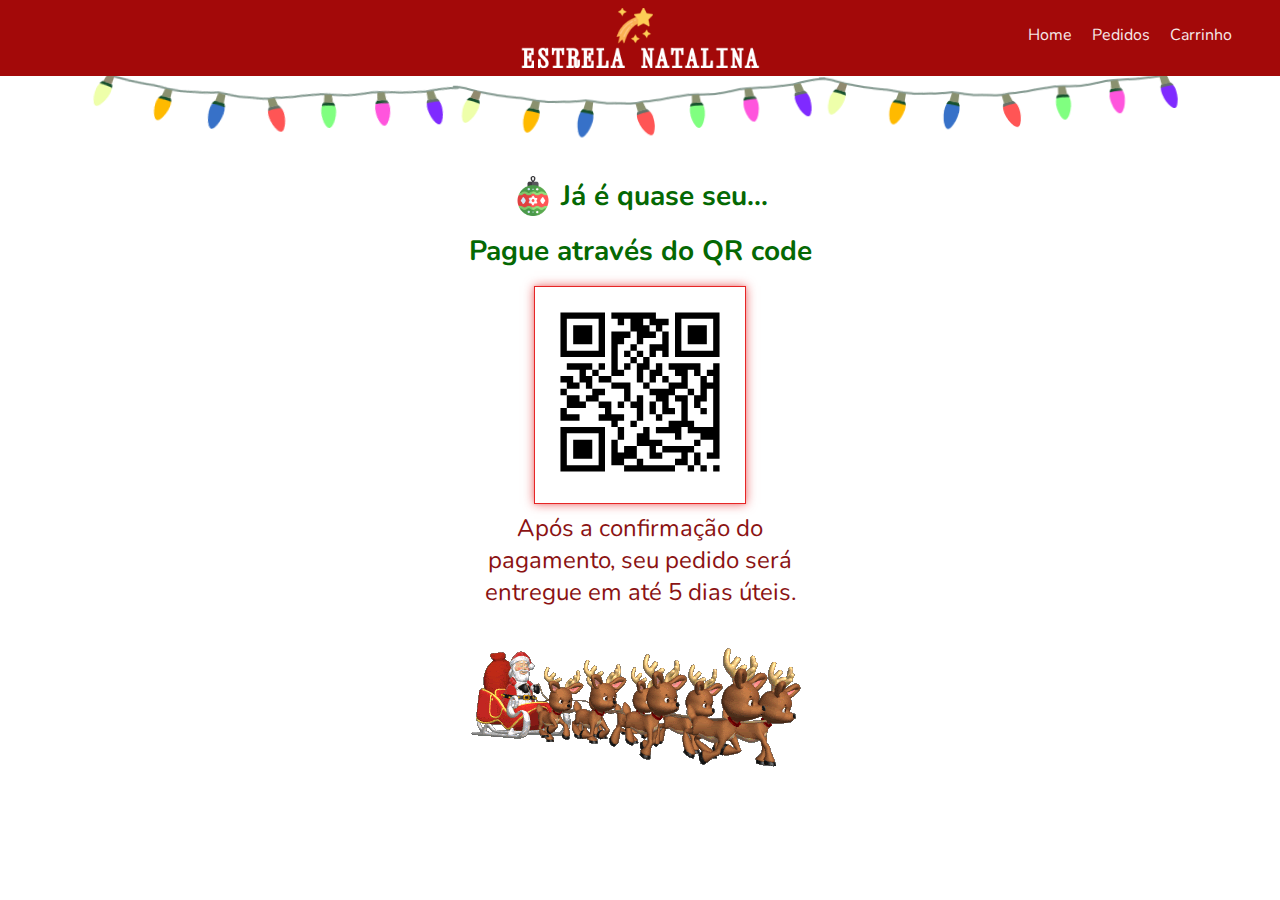
==== completed-purchase.html @ 287f9198 "Add files via upload" ====
<!DOCTYPE html>
<html lang="pt-br">
  <head>
    <meta charset="UTF-8" />
    <meta http-equiv="X-UA-Compatible" content="IE=edge" />
    <meta name="viewport" content="width=device-width, initial-scale=1.0" />

    <link rel="shortcut icon" href="./img/icon.png" type="image/x-icon" />
    <title>Estrela Natalina</title>

    <link rel="stylesheet" href="./css/styles.css" />
    <link rel="stylesheet" href="./css/cart.css" />
    <link rel="stylesheet" href="./css/completed-purchase.css" />
    <script defer src="./js/main.js"></script>
  </head>
  <body>
    <header>
      <img src="img/logo.png" alt="Logo Estrela Natalina" height="60" />
      <div class="links">
        <a href="index.html">Home</a>
        <a href="orders.html">Pedidos</a>
        <a href="cart.html"> Carrinho </a>
      </div>
      <button id="open-menu">
        <img src="./img/menu.svg" alt="Abrir Menu" />
      </button>
      <div class="links-mobile" id="menu">
        <button id="close-menu">x</button>
        <a href="index.html">Home</a>
        <a href="orders.html">Pedidos</a>
        <a href="cart.html">Carrinho</a>
      </div>
      <picture class="flasher">
        <source
          media="(max-width: 768px)"
          srcset="img/flasher-mini.png"
          type="image/png"
        />
        <img src="img/flasher.png" alt="Pisca-pisca" />
      </picture>
    </header>

    <main>
      <h2>
        <img src="img/ball.png" alt="Bola Natalina" />
        Já é quase seu...
      </h2>
      <h2>Pague através do QR code</h2>
      <div class="qr-code">
        <img src="./img/qr-code.svg" alt="QR code" width="210" />
      </div>
      <p>
        Após a confirmação do pagamento, seu pedido será entregue em até 5 dias
        úteis.
      </p>
      <div class="santa-claus">
        <img
          src="./img/git-santa.gif"
          alt="Papai Noel com renas levando presentes"
        />
      </div>
    </main>
  </body>
</html>
---- css/styles.css ----
@import url("https://fonts.googleapis.com/css2?family=Nunito:wght@400;600&family=Xanh+Mono&display=swap");

* {
  margin: 0;
  padding: 0;
  outline: none;
  box-sizing: border-box;
  font-family: "Nunito", sans-serif;
}

img {
  max-width: 100%;
}

:root {
  --primary: #a30909;
  --secondary: #056803;
  --secondary-hover: #024b01;
  --dark: #111;
  --light: #fff;
}

button {
  cursor: pointer;
  transition: 0.3s ease;
}

button:hover {
  scale: 0.95;
}

a {
  text-decoration: none;
}

/* ================= HEADER =================== */
header {
  background-color: var(--primary);
  color: var(--light);

  display: flex;
  flex-direction: column;
  align-items: center;
  justify-content: center;

  padding: 0.5rem;

  margin-bottom: 100px;
}

header h1 {
  display: flex;
  align-items: center;
  gap: 0.5rem;
}

header h2 {
  font-weight: 500;
}

header h1 img {
  width: 2.5rem;
}

.links {
  position: absolute;
  right: 2rem;
  top: 1.5rem;
}

.links a {
  text-decoration: none;
  color: var(--light);
  margin-right: 1rem;
  opacity: 0.9;
  transition: 0.5s ease;
}

.links a:hover {
  opacity: 1;
}

#open-menu,
.links-mobile {
  display: none;
}

.flasher {
  position: absolute;
  top: 43px;
  z-index: -1;
}
/* ========================== MAIN ========================== */

main {
  max-width: 1100px;
  margin-inline: auto;
}

h2 {
  display: flex;
  align-items: center;
  gap: 0.5rem;
  margin-bottom: 1rem;
  font-size: 1.75rem;
  color: var(--secondary);
}

h2 img {
  width: 40px;
}

.center {
  text-align: center;
  display: block;
  gap: 0;
}

.products {
  margin-top: 2rem;
}

.cards {
  display: flex;
  justify-content: center;
  align-items: center;
  flex-wrap: wrap;
  gap: 1rem;
  margin-bottom: 4rem;
}

.card {
  width: 250px;
  height: 350px;
  border: 1px solid var(--secondary);
  border-radius: 0.25rem;
  color: var(--dark);
  overflow: hidden;
  box-shadow: 0px 2.9px 5.3px rgba(0, 0, 0, 0.036),
    0px 9.6px 17.9px rgba(0, 0, 0, 0.054), 0px 43px 80px rgba(0, 0, 0, 0.09);
}

.card img:first-child() {
  z-index: -1;
  margin-top: -20px;
}

.content {
  margin-top: -0.75rem;
  padding-inline: 0.5rem;
}

h3 {
  font-size: 1.125rem;
  font-family: "Xanh Mono", monospace;
  color: var(--secondary);
}

.description {
  font-size: 0.75rem;
  font-weight: bold;
}

.flex {
  display: flex;
  align-items: center;
  justify-content: center;
  gap: 0.5rem;
  padding: 0.5rem;
}

.add-to-cart {
  display: flex;
  align-items: center;
  justify-content: center;
  padding: 6px 8px;
  gap: 0.25rem;
  background-color: var(--secondary);
  border: none;
  border-radius: 0.5rem;
  transition: 0.5s ease;
  cursor: pointer;
}

.add-to-cart p {
  font-size: 0.625rem;
  color: var(--light);
}

.add-to-cart:hover {
  background-color: var(--secondary-hover);
}

.add-to-cart img {
  width: 18px;
}

footer {
  display: flex;
  flex-direction: column;
  justify-content: center;
  align-items: center;
  padding: 2rem;

  background-color: var(--primary);
}

.flasher-divider {
  position: absolute;
  bottom: -50px;
}

@media (max-width: 768px) {
  .links {
    display: none;
  }
  #open-menu {
    display: block;
    background-color: transparent;
    border: none;

    position: absolute;
    right: 1.5rem;
    top: 1.5rem;
  }
  #open-menu img {
    width: 32px;
    aspect-ratio: 1/1;
  }
  .links-mobile {
    position: absolute;
    top: 0;
    left: 100%;
    width: 100%;
    height: 100vh;
    background-color: rgba(0, 0, 0, 0.9);
    transition: 0.5 ease;

    display: flex;
    flex-direction: column;
    align-items: center;
    justify-content: center;
    gap: 2rem;
  }
  .links-mobile button {
    position: absolute;
    top: 2rem;
    right: 3rem;
    color: var(--light);
    font-size: 4rem;
    background-color: transparent;
    border: none;
  }
  .links-mobile a {
    color: var(--light);
    text-decoration: none;
    font-size: 1.5rem;
  }
  .open {
    left: 0;
  }
  .flasher {
    top: 50px;
  }
  h2 {
    margin-inline: 10%;
    text-align: center;
  }
  .flasher-divider {
    display: none;
  }
}

@media (max-width: 460px) {
  header img {
    height: 3rem;
  }
  h2 img {
    display: none;
  }
  #open-menu {
    right: 1rem;
    top: 1rem;
  }
}
---- css/cart.css ----
:root {
  --primary: #a30909;
  --secondary: #056803;
  --secondary-hover: #024b01;
  --tertiary: #ffd700;
  --tertiary-lighter: #fff589;
  --dark: #111;
  --light: #fff;
}

#back-to-home {
  position: absolute;
  top: 1.5rem;
  left: 2rem;
}

table {
  border-collapse: collapse;
  width: 100%;
}

td,
th {
  border: 1px solid var(--tertiary);
  text-align: left;
  padding: 8px;
  border-radius: 0.25rem;
}

tr:nth-child(even),
thead tr {
  background-color: var(--tertiary-lighter);
}

th {
  text-align: center;
}

tr th img {
  border-radius: 50%;
}

tr th button {
  border: none;
  background-color: transparent;
}

tr th button img {
  width: 24px;
}

tr th span {
  font-size: 18px;
}

.quantity {
  display: flex;
  align-items: center;
  justify-content: center;
  gap: 0.25rem;
}

.checkout {
  display: flex;
  justify-content: flex-end;
  align-items: center;
}

.total {
  margin-top: 1rem;
  padding: 1rem;
  display: flex;
  justify-content: center;
  align-items: center;
  width: fit-content;
  border: 1px solid var(--tertiary);
  border-radius: 0.25rem;
}

.checkout button {
  display: flex;
  justify-content: center;
  align-items: center;
  border: none;
  background-color: var(--secondary);
  color: var(--light);
  padding: 0.25rem 0.5rem;
  margin-left: 1rem;
  border-radius: 0.25rem;
}
.checkout button img {
  width: 24px;
}

#empty-cart {
  width: 100%;
  display: flex;
  align-items: center;
  justify-content: center;
  flex-direction: column;
  text-align: center;
}
---- css/completed-purchase.css ----
:root {
    --primary: #a30909;
    --secondary: #056803;
    --secondary-hover: #024b01;
    --tertiary: #ffd700;
    --tertiary-lighter: #fff589;
    --dark: #111;
    --light: #fff;
  }

main {
    display: flex;
    flex-direction: column;
    align-items: center;
}

.qr-code {
    padding-bottom: 0;
    width: fit-content;
    border: 1px solid rgb(230, 38, 38);

    box-shadow:
    0px 0px 0.7px rgba(238, 213, 213, 0.246),
    0px 0px 2.2px rgba(243, 102, 102, 0.364),
    0px 0px 10px rgba(224, 15, 15, 0.61)
    ;
}

p {
    margin-top: 0.5rem;
    font-size: 1.5rem;
    text-align: center;
    width: 23rem;
    color: rgb(139, 19, 19);
}
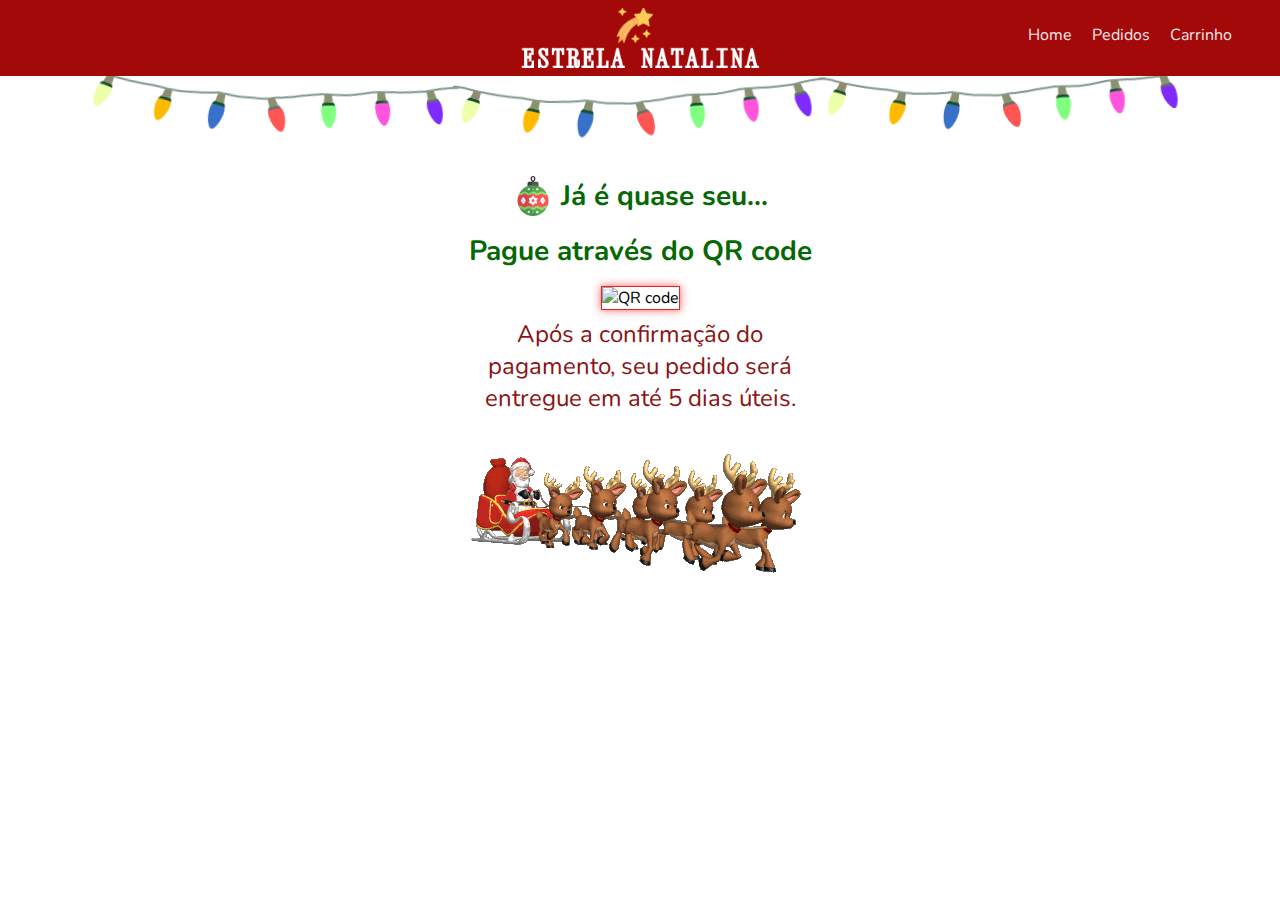
==== commit bb9b321e: "Add files via upload" ====
--- a/completed-purchase.html
+++ b/completed-purchase.html
@@ -47,7 +47,7 @@
       </h2>
       <h2>Pague através do QR code</h2>
       <div class="qr-code">
-        <img src="./img/qr-code.svg" alt="QR code" width="210" />
+        <img src="./img/qr-code.jpeg" alt="QR code" width="210" />
       </div>
       <p>
         Após a confirmação do pagamento, seu pedido será entregue em até 5 dias
@@ -59,6 +59,10 @@
           alt="Papai Noel com renas levando presentes"
         />
       </div>
+      <audio preload="auto" autoplay loop id="music">
+        <source src="./audio/music.mp3" type="audio/mpeg" />
+        <source src="./audio/music.mpeg" type="audio/mpeg" />
+      </audio>
     </main>
   </body>
 </html>
--- a/css/styles.css
+++ b/css/styles.css
@@ -6,6 +6,10 @@
   outline: none;
   box-sizing: border-box;
   font-family: "Nunito", sans-serif;
+}
+
+body {
+  overflow-x: hidden !important;
 }
 
 img {
@@ -236,7 +240,7 @@
     background-color: rgba(0, 0, 0, 0.9);
     transition: 0.5 ease;
 
-    display: flex;
+    display: none;
     flex-direction: column;
     align-items: center;
     justify-content: center;
@@ -258,6 +262,7 @@
   }
   .open {
     left: 0;
+    display: flex;
   }
   .flasher {
     top: 50px;
